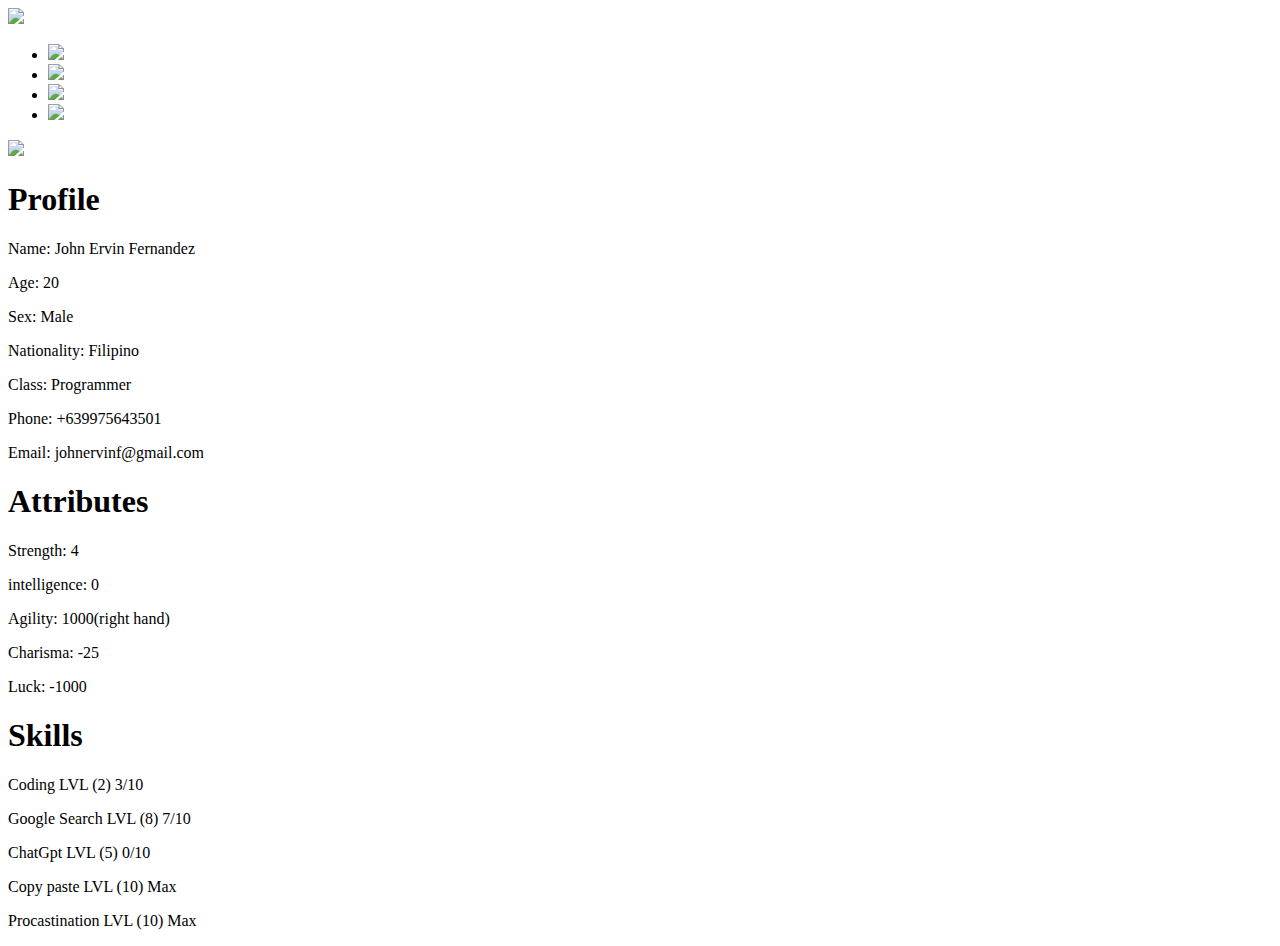
==== about.html @ 12a194e2 "Create about.html" ====
<!DOCTYPE html>
<html lang="en">
<head>
    <meta charset="UTF-8">
    <meta name="viewport" content="width=device-width, initial-scale=1.0">
    <title>
        Ervin website
    </title>
    <link rel="stylesheet" href="styles\header.css">
    <link rel="stylesheet" href="styles\index.css">
    <link rel="stylesheet" href="styles\general.css">
    <link rel="preconnect" href="https://fonts.googleapis.com">
    <link rel="preconnect" href="https://fonts.gstatic.com" crossorigin>
    <link href="https://fonts.googleapis.com/css2?family=Roboto:wght@400;500;700&display=swap" rel="stylesheet">
</head>
<body>
    <nav class="header">
        <a href="portfolio.html"><div class="logo-container">
            <img class="logo-pic"src="pics\kaiju.jpg">
        </div></a>
        <ul>
            <li><a href="portfolio.html"><img class="header-icon" src="pics\house-chimney 1.png" onmouseover="this.src='pics/house-chimney 2.png'" onmouseout="this.src='pics/house-chimney 1.png'" onclick="this.src='pics/house-chimney 3.png'" onmouseup="this.src='pics/house-chimney 2.png'"></a></li>
            <li><a href="about.html "><img class="header-icon" src="pics\user 3.png"></a></li>
            <li><a href="works.html"><img class="header-icon" src="pics\briefcase-blank 1.png" onmouseover="this.src='pics/briefcase-blank 2.png'" onmouseout="this.src='pics/briefcase-blank 1.png'" onclick="this.src='pics/briefcase-blank 3.png'" onmouseup="this.src='pics/briefcase-blank 2.png'"></a></li>
            <li><a href="contact.html"><img class="header-icon" src="pics\phone-flip 1.png" onmouseover="this.src='pics/phone-flip 2.png'" onmouseout="this.src='pics/phone-flip 1.png'"></a></li>   
        </ul>
    </nav>
    <main>
        <div>
            <div class="profile">
                <img class="profile-pic"src="pics\me face.jpg">
                <div class="personal-info">
                    <h1 class="info">Profile </h1>
                    <p class="info">Name: John Ervin Fernandez</p>
                    <p class="info">Age: 20</p>
                    <p class="info">Sex: Male</p>
                    <p class="info">Nationality: Filipino</p>
                    <p class="info">Class: Programmer</p>
                    <p class="info">Phone: +639975643501</p>
                    <p class="info">Email: johnervinf@gmail.com</p>
                </div>
            </div>
            <div class="attributes">
                <h1>Attributes</h1>
                <p class="info">Strength: 4</p>
                <p class="info">intelligence: 0</p>
                <p class="info">Agility: 1000(right hand)</p>
                <p class="info">Charisma: -25</p>
                <p class="info">Luck: -1000</p>
            </div>
            <div class="Skills">
                <h1>Skills</h1>
                <p class="info">Coding LVL (2)  3/10</p>
                <p class="info">Google Search LVL (8)  7/10</p>
                <p class="info">ChatGpt LVL (5)  0/10</p>
                <p class="info">Copy paste LVL (10)  Max</p>
                <p class="info">Procastination LVL  (10) Max</p> 
            </div>

        </div>
    </main>
</body>
<script>
    
</script>
</html>
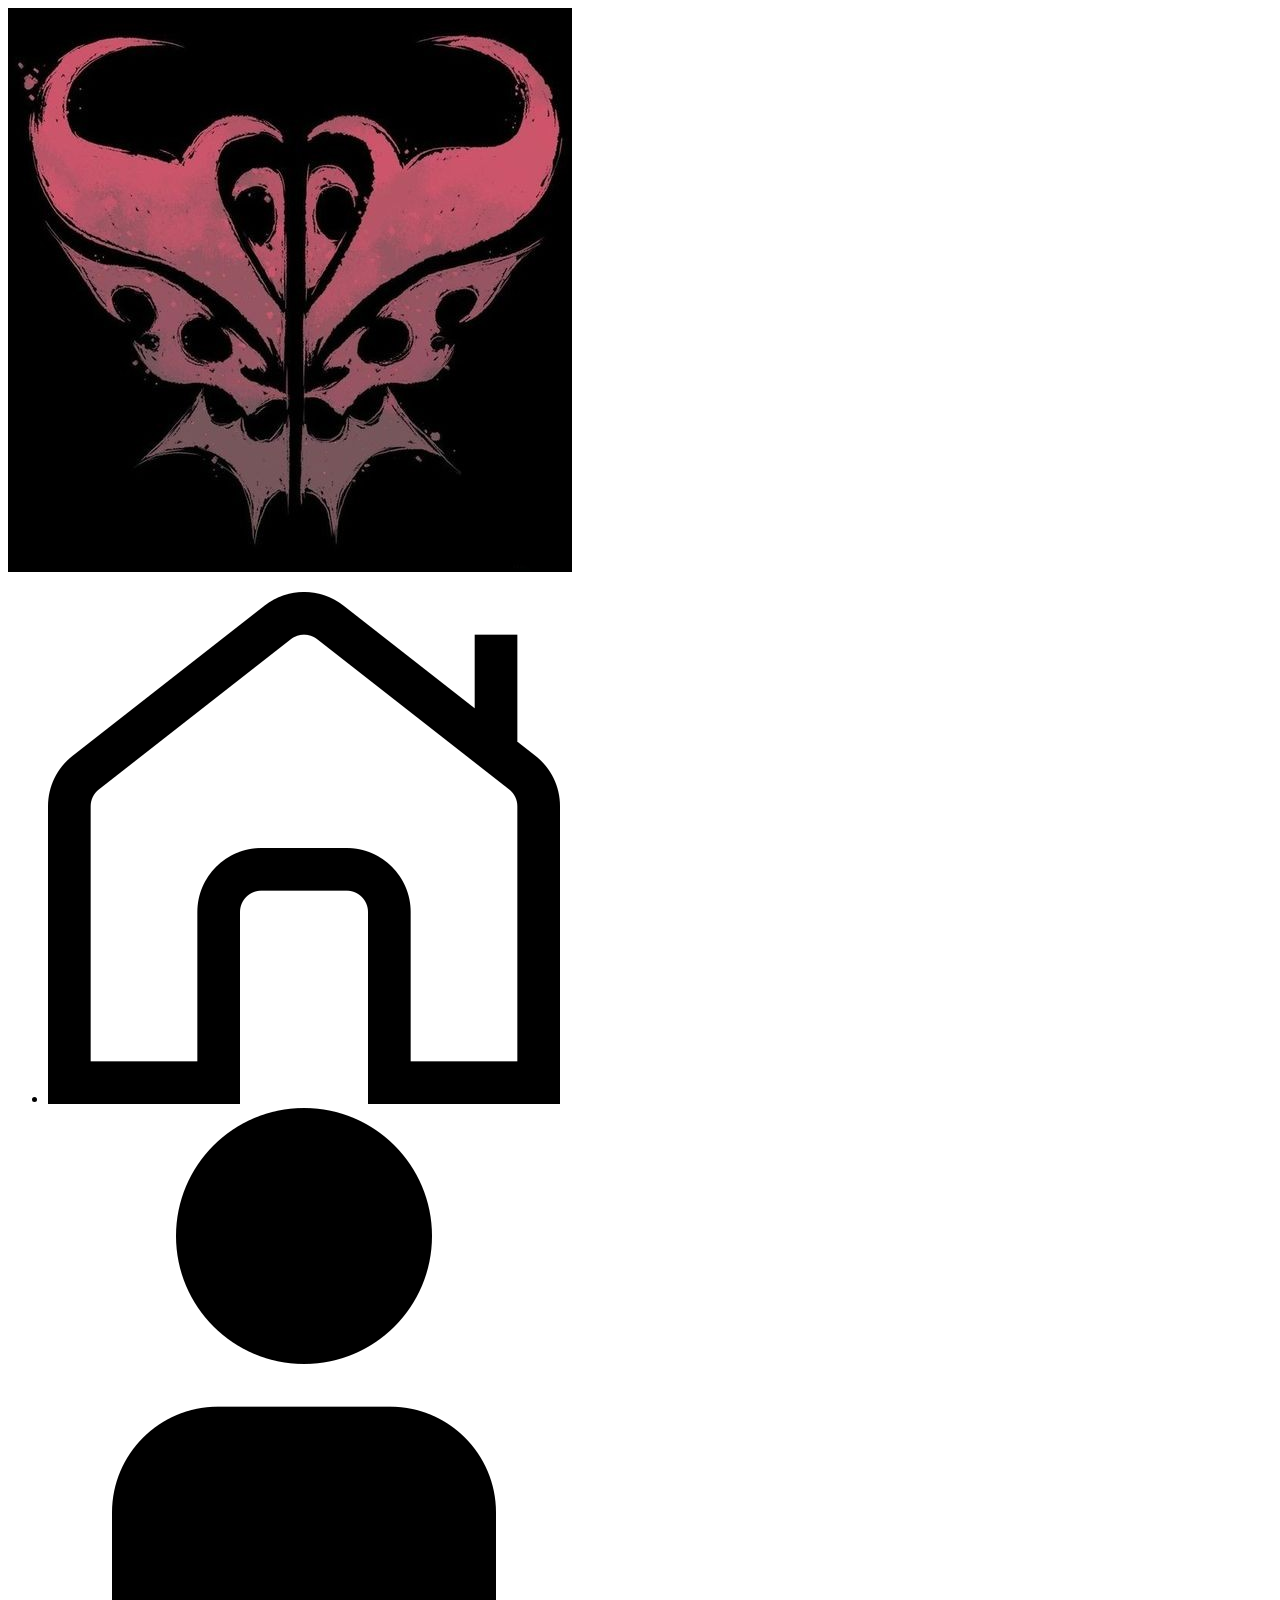
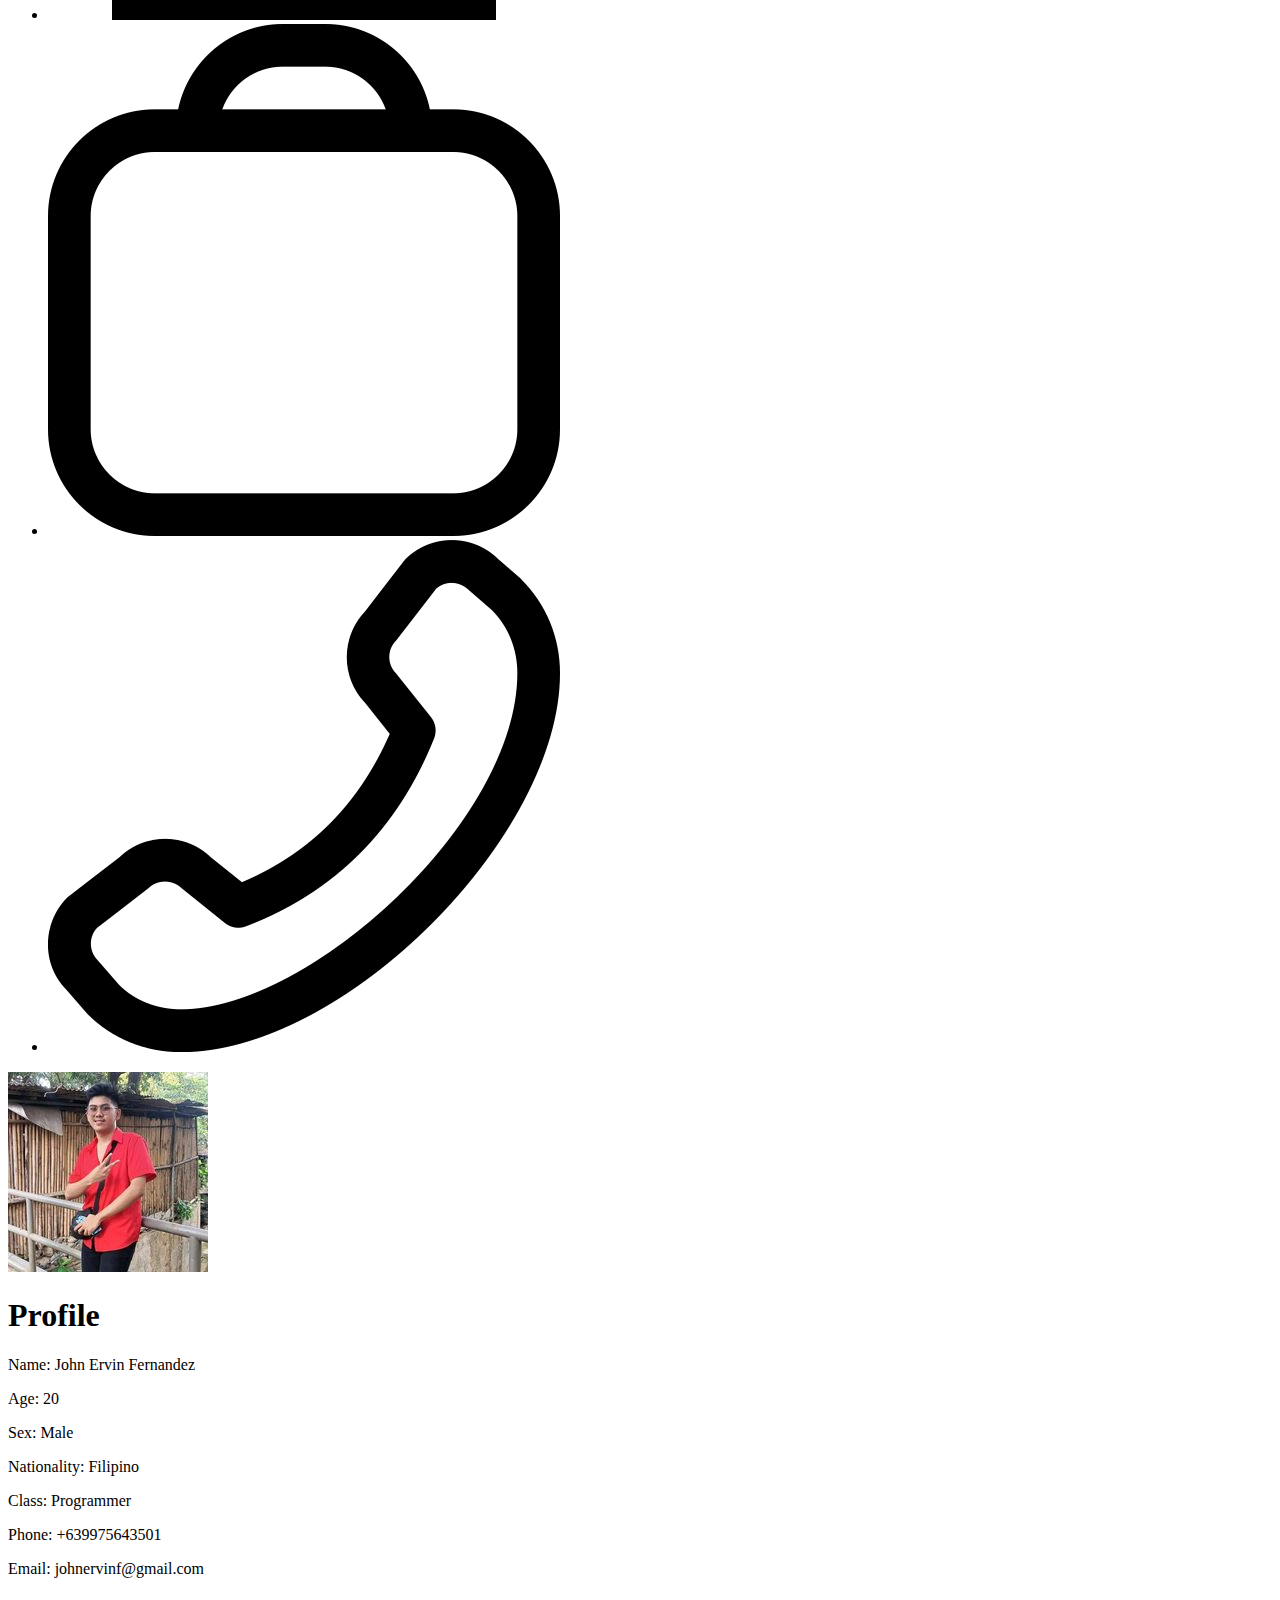
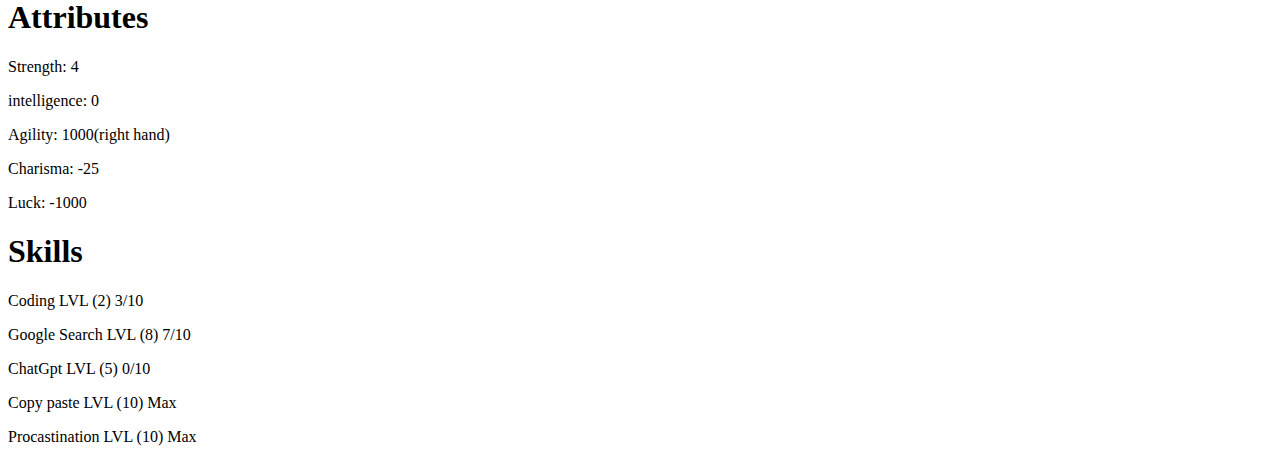
==== commit 5a4bef7d: "Update about.html" ====
--- a/about.html
+++ b/about.html
@@ -15,7 +15,7 @@
 </head>
 <body>
     <nav class="header">
-        <a href="portfolio.html"><div class="logo-container">
+        <a href="index.html"><div class="logo-container">
             <img class="logo-pic"src="pics\kaiju.jpg">
         </div></a>
         <ul>
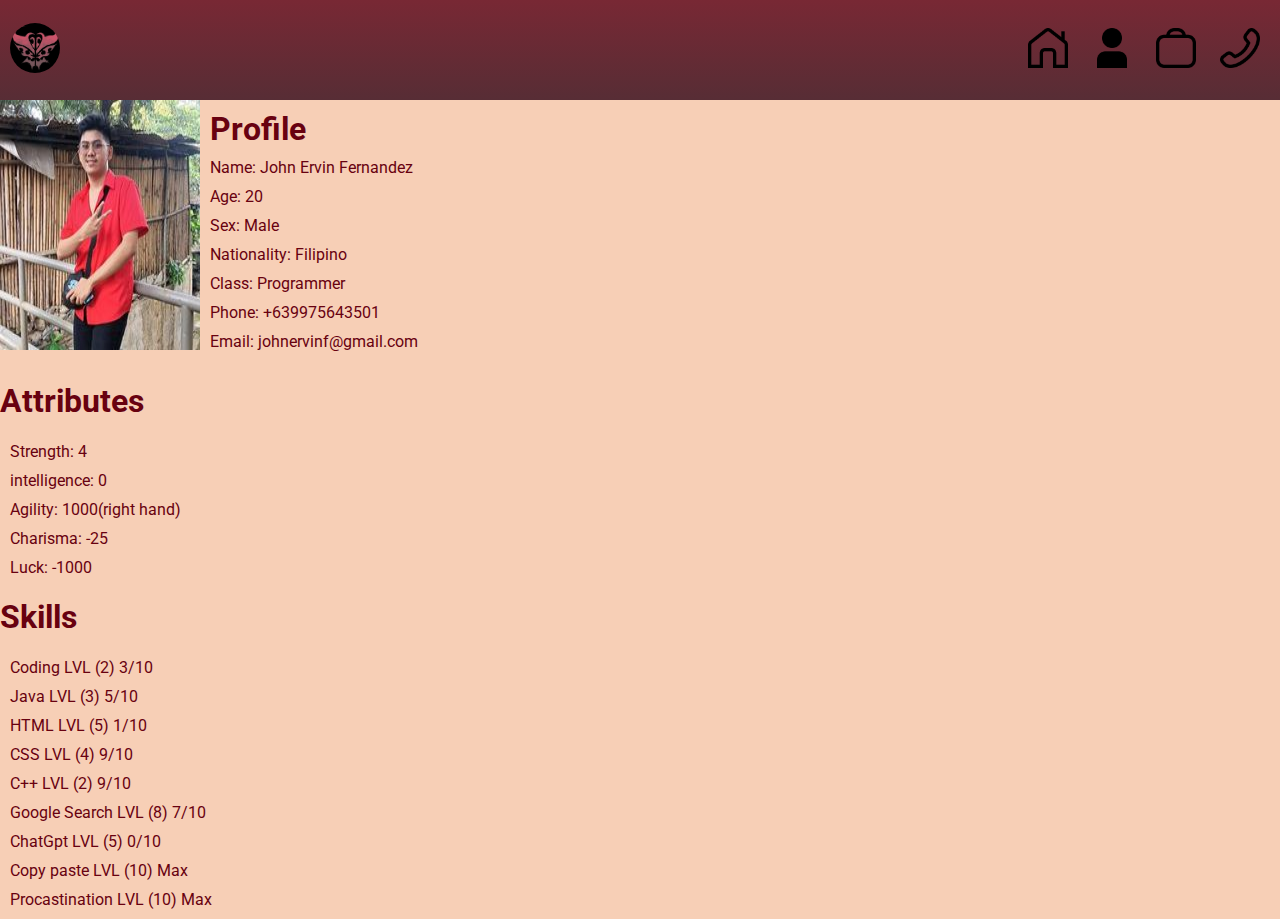
==== commit fb6a1788: "Update about.html" ====
--- a/about.html
+++ b/about.html
@@ -6,9 +6,9 @@
     <title>
         Ervin website
     </title>
-    <link rel="stylesheet" href="styles\header.css">
-    <link rel="stylesheet" href="styles\index.css">
-    <link rel="stylesheet" href="styles\general.css">
+    <link rel="stylesheet" href="styles/header.css">
+    <link rel="stylesheet" href="styles/index.css">
+    <link rel="stylesheet" href="styles/general.css">
     <link rel="preconnect" href="https://fonts.googleapis.com">
     <link rel="preconnect" href="https://fonts.gstatic.com" crossorigin>
     <link href="https://fonts.googleapis.com/css2?family=Roboto:wght@400;500;700&display=swap" rel="stylesheet">
@@ -51,6 +51,10 @@
             <div class="Skills">
                 <h1>Skills</h1>
                 <p class="info">Coding LVL (2)  3/10</p>
+                <p class="info">Java LVL (3)  5/10</p>
+                <p class="info">HTML LVL (5)  1/10</p>
+                <p class="info">CSS LVL (4)  9/10</p>
+                <p class="info">C++ LVL (2)  9/10</p>
                 <p class="info">Google Search LVL (8)  7/10</p>
                 <p class="info">ChatGpt LVL (5)  0/10</p>
                 <p class="info">Copy paste LVL (10)  Max</p>
--- a/styles/header.css
+++ b/styles/header.css
@@ -0,0 +1,20 @@
+.header{
+    height:100px;
+    display: flex;
+    justify-content: space-between;
+    position:fixed;     
+    top:0;
+    left:0;
+    right:0;
+    background-image: linear-gradient(#782834,#572d35);    
+    align-items: center;
+    z-index: 99;
+    padding: 0px 10px 0px 10px;
+}
+.header-icon{
+    height: 40px;
+}
+.logo-pic{
+    height: 50px;
+    border-radius: 25px;
+}
--- a/styles/index.css
+++ b/styles/index.css
@@ -0,0 +1,97 @@
+main{
+    margin-top:100px;
+}
+.introduction{
+    display: flex;
+    justify-content: center;
+    align-items: center;
+    flex-direction: column;
+}
+h1,
+h2{
+    color:rgb(104, 1, 16);
+}
+p{
+    color:rgb(104, 1, 16);
+}
+.name{
+    color: black;
+}
+.intro-pic{
+    display:grid;
+    grid-template-columns: 200px 1165px;
+
+}
+.about{
+    padding-left: 25px;
+    background-color:rgb(247,240,182);
+}
+.about-me{
+    position: relative;
+    font-size: 22px;
+}
+.profile{
+    display: grid;
+    grid-template-columns: 200px 250px;
+}
+.personal-info{
+    margin: 0;
+}
+.info{
+    margin: 10px 0px 10px 10px;
+    white-space: nowrap;
+}
+.profile-pic{
+    width: 200px;
+    height: 250px;
+}
+.work-pic{
+    height: 500px;
+}
+.work-flex{
+    display: flex;
+    flex-direction: column;
+    justify-content: center;
+    align-items: center;
+    text-align: center;
+}
+.work-container{
+    border: 10px solid rgb(121, 87, 90);
+    padding: 0 0 0 -5px;
+    margin-top:20px;
+}
+.contact-container{
+    display:grid;
+    grid-template-columns: 300px 300px;
+}
+.contact{
+    display: flex;
+    flex-direction: column;
+    justify-content: center;
+    border: 10px solid  rgb(121, 87, 90);
+    width: 300px;
+    position: absolute;
+    top: 60%;
+    left: 50%;
+    transform: translate(-50%, -50%);
+    padding: 10px;
+}
+.contact-input,.contact-message{
+    height: 25px;
+    border: 1px solid black;
+    border-radius: 5px;
+}
+.contact-message{
+    height: 100px   ;
+}
+.submit{
+    border: 1px solid rgb(106, 45, 58);
+    margin-top: 10px;
+    border-radius: 10px;
+    background-color: rgb(106, 45, 58);
+    cursor: pointer;
+    height: 30px;
+}
+.submit:active{
+    transform: translate(0,1px);
+}--- a/styles/general.css
+++ b/styles/general.css
@@ -0,0 +1,19 @@
+body{
+    background-color:#F7CFB6;
+    margin: 0;
+}
+*{
+    font-family: Roboto,arial;
+}
+a{
+    text-decoration: none;
+}
+ul{
+    list-style-type: none;
+    margin: 0;
+    padding: 0  ;
+}
+li{
+    display: inline;
+    margin: 0 10px 0 10px;
+}